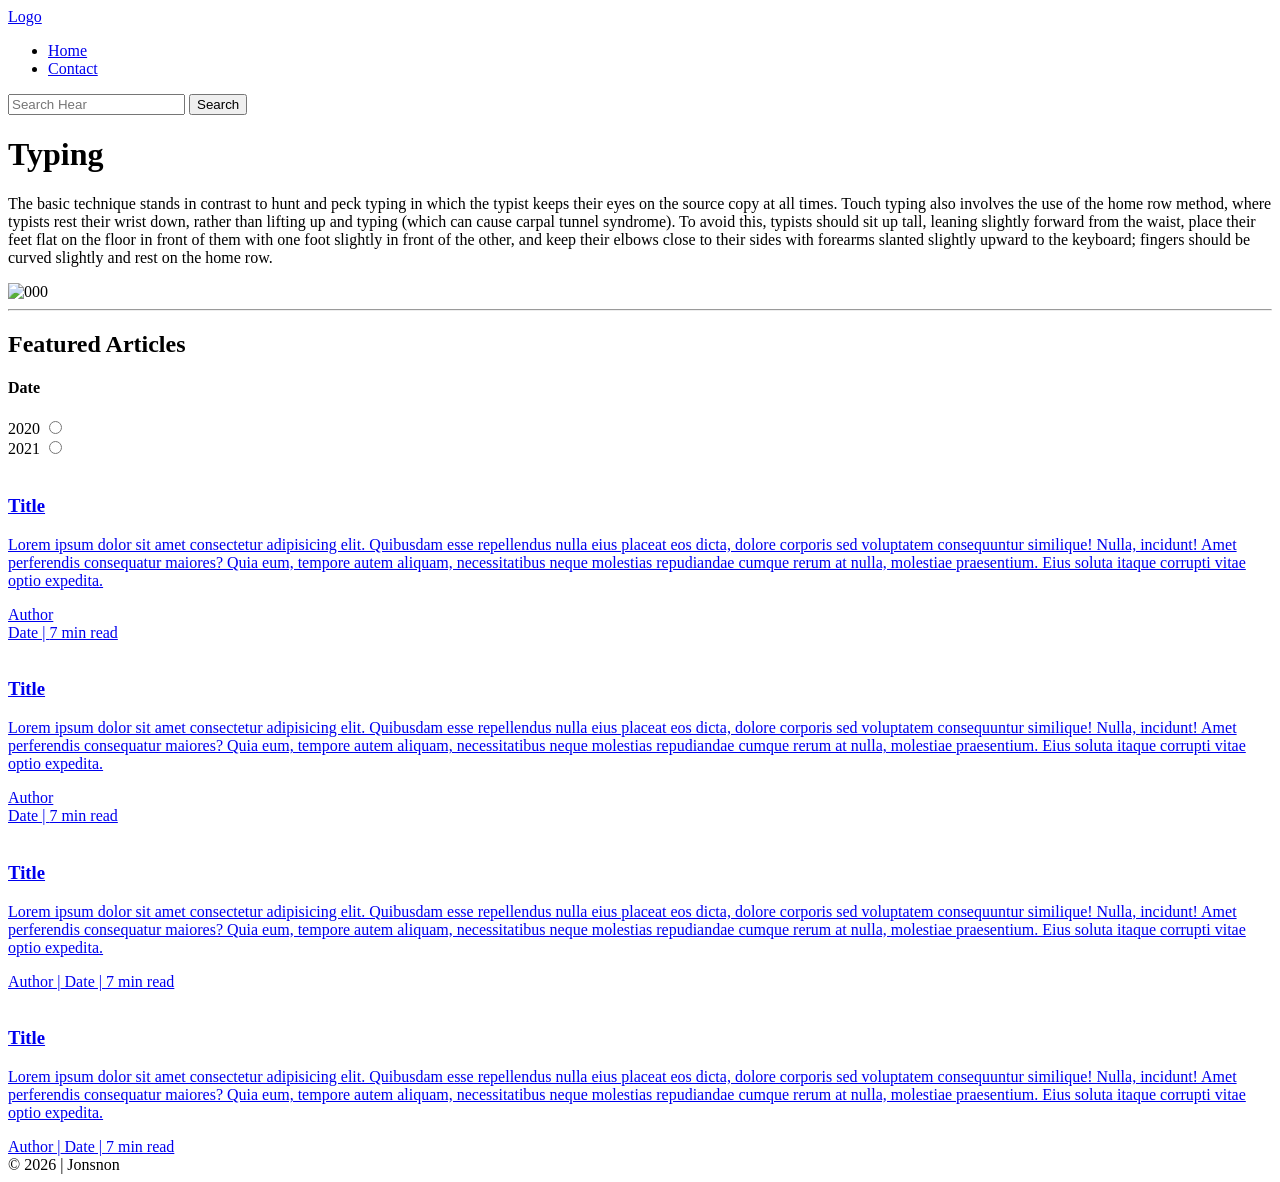
==== index.html @ d5a93700 "add "changes"" ====
<!DOCTYPE html>
<html lang="en">

<head>
    <meta charset="UTF-8">
    <meta http-equiv="X-UA-Compatible" content="IE=edge">
    <meta name="viewport" content="width=device-width, initial-scale=1.0">
    <title>Blog</title>
    <link rel="stylesheet" href="css/style.css">
    <link rel="stylesheet" href="css/utils.css">
    <link rel="stylesheet" href="css/search.css">
</head>

<body>
    <header class="m-1">
        <nav class="navigation max-width-1  margin-auto">
            <div class="navLeft">
                <a href="/blog-in-html-css/index.html">

                    Logo
                </a>
            </div>
            <div class="navCenter">
                <ul class="nav-items">
                    <li class="nav-item"><a href="/blog-in-html-css/index.html">Home</a></li>

                    <li class="nav-item"><a href="/blog-in-html-css/contact.html">Contact</a></li>
                </ul>
            </div>
            <form action="/blog-in-html-css/search.html">
                <div class="navRight">
                    <input type="search" name="query" class="form-input " placeholder="Search Hear">
                    <button class="btn btn-pink" type="submit">Search </button>
                </div>
            </form>
        </nav>
    </header>
    <main>
        <div class="content max-width-95 margin-auto">
            <div class="content-left">
                <h1 class="m-1">Typing</h1>
                <p>The basic technique stands in contrast to hunt and peck typing in which the typist keeps their eyes
                    on the source copy at all times. Touch typing also involves the use of the home row method, where
                    typists rest their wrist down, rather than lifting up and typing (which can cause carpal tunnel
                    syndrome). To avoid this, typists should sit up tall, leaning slightly forward from the waist, place
                    their feet flat on the floor in front of them with one foot slightly in front of the other, and keep
                    their elbows close to their sides with forearms slanted slightly upward to the keyboard; fingers
                    should be curved slightly and rest on the home row.</p>
            </div>
            <div class="content-right m-2">
                <img src="img/home.svg" alt="000">
            </div>
        </div>
        <div class="max-width-1 margin-auto ">
            <hr>
        </div>
        <div class="home-div-articles p-3">
            <div class="m-2">

                <h2>Featured Articles</h2>
                <div class="yearBox">
                    <div>
                        <h4>Date</h4>

                    </div>
                    <div>

                        <label for="2020">2020</label>
                        <input type="radio" name="Year" id="2020">
                    </div>
                    <div>
                        <label for="2021">2021</label>

                        <input type="radio" name="Year" id="2021">
                    </div>
                </div>
            </div>
            <div class="home-articles ">
    
                <div class="home-article center">
                    <a href="/blog-in-html-css/blogpost.html" class="text-center">

                        <img src="img/coffee.jpg " alt="">
                        <div class="home-article-bottom m-1">
                            <h3>Title</h3>
                            <p class="m-1">Lorem ipsum dolor sit amet consectetur adipisicing elit. Quibusdam esse
                                repellendus nulla
                                eius placeat eos dicta, dolore corporis sed voluptatem consequuntur similique! Nulla,
                                incidunt! Amet perferendis consequatur maiores? Quia eum, tempore autem aliquam,
                                necessitatibus neque molestias repudiandae cumque rerum at nulla, molestiae praesentium.
                                Eius soluta itaque corrupti vitae optio expedita.</p>
                            <div class="article-info-div text-muted">
                                <span class="m-1">Author </span><br><span> Date | </span><span> 7 min read</span>
                            </div>
                        </div>
                    </a>
                </div>
                <div class="home-article center">
                    <a href="/blog-in-html-css/blogpost.html" class="text-center">


                        <img src="img/coffee.jpg " alt="">
                        <div class="home-article-bottom m-1">
                            <h3>Title</h3>
                            <p class="m-1">Lorem ipsum dolor sit amet consectetur adipisicing elit. Quibusdam esse
                                repellendus nulla
                                eius placeat eos dicta, dolore corporis sed voluptatem consequuntur similique! Nulla,
                                incidunt! Amet perferendis consequatur maiores? Quia eum, tempore autem aliquam,
                                necessitatibus neque molestias repudiandae cumque rerum at nulla, molestiae praesentium.
                                Eius soluta itaque corrupti vitae optio expedita.</p>
                            <div class="article-info-div text-muted">
                                <span class="m-1">Author </span><br><span> Date | </span><span> 7 min read</span>
                            </div>
                        </div>
                    </a>
                </div>
                <div class="home-article center">
                    <a href="/blog-in-html-css/blogpost.html" class="text-center">


                        <img src="img/business.jpg " alt="">
                        <div class="home-article-bottom m-1">
                            <h3>Title</h3>
                            <p class="m-1">Lorem ipsum dolor sit amet consectetur adipisicing elit. Quibusdam esse
                                repellendus nulla
                                eius placeat eos dicta, dolore corporis sed voluptatem consequuntur similique! Nulla,
                                incidunt! Amet perferendis consequatur maiores? Quia eum, tempore autem aliquam,
                                necessitatibus neque molestias repudiandae cumque rerum at nulla, molestiae praesentium.
                                Eius soluta itaque corrupti vitae optio expedita.</p>
                            <div class="article-info-div text-muted">
                                <span>Author |</span><span> Date | </span><span> 7 min read</span>
                            </div>
                        </div>
                    </a>
                </div>
                <div class="home-article center">
                    <a href="/blog-in-html-css/blogpost.html" class="text-center">


                        <img src="img/business.jpg " alt="">
                        <div class="home-article-bottom m-1">
                            <h3>Title</h3>
                            <p class="m-1">Lorem ipsum dolor sit amet consectetur adipisicing elit. Quibusdam esse
                                repellendus nulla
                                eius placeat eos dicta, dolore corporis sed voluptatem consequuntur similique! Nulla,
                                incidunt! Amet perferendis consequatur maiores? Quia eum, tempore autem aliquam,
                                necessitatibus neque molestias repudiandae cumque rerum at nulla, molestiae praesentium.
                                Eius soluta itaque corrupti vitae optio expedita.</p>
                            <div class="article-info-div text-muted">
                                <span>Author |</span><span> Date | </span><span> 7 min read</span>
                            </div>
                        </div>
                    </a>
                </div>

            </div>
        </div>
    </main>
    <footer class="center">
        &copy;  2026 | Jonsnon

    </footer>
</body>

</html>
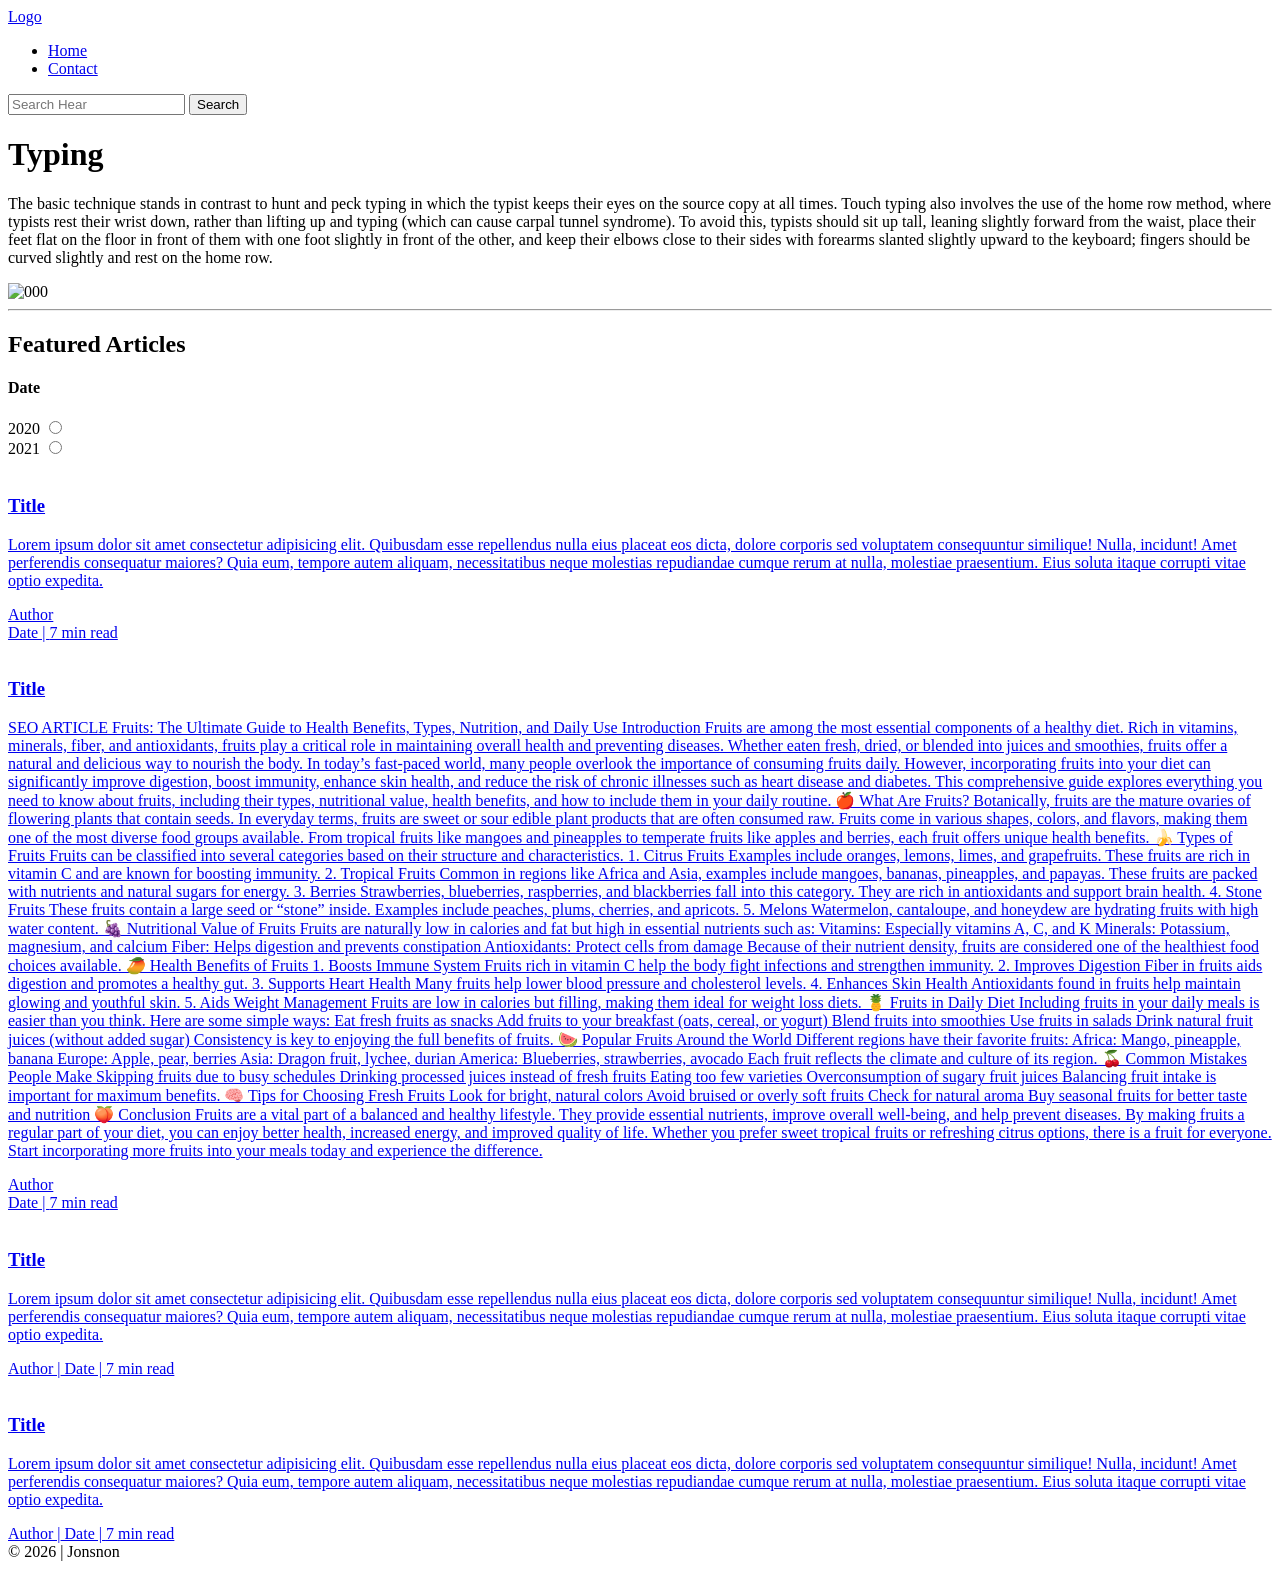
==== commit 9ec8c767: "add "changes"" ====
--- a/index.html
+++ b/index.html
@@ -102,6 +102,132 @@
                         <img src="img/coffee.jpg " alt="">
                         <div class="home-article-bottom m-1">
                             <h3>Title</h3>
+                            <p class="m-1">SEO ARTICLE
+Fruits: The Ultimate Guide to Health Benefits, Types, Nutrition, and Daily Use
+Introduction
+
+Fruits are among the most essential components of a healthy diet. Rich in vitamins, minerals, fiber, and antioxidants, fruits play a critical role in maintaining overall health and preventing diseases. Whether eaten fresh, dried, or blended into juices and smoothies, fruits offer a natural and delicious way to nourish the body.
+
+In today’s fast-paced world, many people overlook the importance of consuming fruits daily. However, incorporating fruits into your diet can significantly improve digestion, boost immunity, enhance skin health, and reduce the risk of chronic illnesses such as heart disease and diabetes.
+
+This comprehensive guide explores everything you need to know about fruits, including their types, nutritional value, health benefits, and how to include them in your daily routine.
+
+🍎 What Are Fruits?
+
+Botanically, fruits are the mature ovaries of flowering plants that contain seeds. In everyday terms, fruits are sweet or sour edible plant products that are often consumed raw.
+
+Fruits come in various shapes, colors, and flavors, making them one of the most diverse food groups available. From tropical fruits like mangoes and pineapples to temperate fruits like apples and berries, each fruit offers unique health benefits.
+
+🍌 Types of Fruits
+
+Fruits can be classified into several categories based on their structure and characteristics.
+
+1. Citrus Fruits
+
+Examples include oranges, lemons, limes, and grapefruits. These fruits are rich in vitamin C and are known for boosting immunity.
+
+2. Tropical Fruits
+
+Common in regions like Africa and Asia, examples include mangoes, bananas, pineapples, and papayas. These fruits are packed with nutrients and natural sugars for energy.
+
+3. Berries
+
+Strawberries, blueberries, raspberries, and blackberries fall into this category. They are rich in antioxidants and support brain health.
+
+4. Stone Fruits
+
+These fruits contain a large seed or “stone” inside. Examples include peaches, plums, cherries, and apricots.
+
+5. Melons
+
+Watermelon, cantaloupe, and honeydew are hydrating fruits with high water content.
+
+🍇 Nutritional Value of Fruits
+
+Fruits are naturally low in calories and fat but high in essential nutrients such as:
+
+Vitamins: Especially vitamins A, C, and K
+Minerals: Potassium, magnesium, and calcium
+Fiber: Helps digestion and prevents constipation
+Antioxidants: Protect cells from damage
+
+Because of their nutrient density, fruits are considered one of the healthiest food choices available.
+
+🥭 Health Benefits of Fruits
+1. Boosts Immune System
+
+Fruits rich in vitamin C help the body fight infections and strengthen immunity.
+
+2. Improves Digestion
+
+Fiber in fruits aids digestion and promotes a healthy gut.
+
+3. Supports Heart Health
+
+Many fruits help lower blood pressure and cholesterol levels.
+
+4. Enhances Skin Health
+
+Antioxidants found in fruits help maintain glowing and youthful skin.
+
+5. Aids Weight Management
+
+Fruits are low in calories but filling, making them ideal for weight loss diets.
+
+🍍 Fruits in Daily Diet
+
+Including fruits in your daily meals is easier than you think. Here are some simple ways:
+
+Eat fresh fruits as snacks
+Add fruits to your breakfast (oats, cereal, or yogurt)
+Blend fruits into smoothies
+Use fruits in salads
+Drink natural fruit juices (without added sugar)
+
+Consistency is key to enjoying the full benefits of fruits.
+
+🍉 Popular Fruits Around the World
+
+Different regions have their favorite fruits:
+
+Africa: Mango, pineapple, banana
+Europe: Apple, pear, berries
+Asia: Dragon fruit, lychee, durian
+America: Blueberries, strawberries, avocado
+
+Each fruit reflects the climate and culture of its region.
+
+🍒 Common Mistakes People Make
+Skipping fruits due to busy schedules
+Drinking processed juices instead of fresh fruits
+Eating too few varieties
+Overconsumption of sugary fruit juices
+
+Balancing fruit intake is important for maximum benefits.
+
+🧠 Tips for Choosing Fresh Fruits
+Look for bright, natural colors
+Avoid bruised or overly soft fruits
+Check for natural aroma
+Buy seasonal fruits for better taste and nutrition
+🍑 Conclusion
+
+Fruits are a vital part of a balanced and healthy lifestyle. They provide essential nutrients, improve overall well-being, and help prevent diseases. By making fruits a regular part of your diet, you can enjoy better health, increased energy, and improved quality of life.
+
+Whether you prefer sweet tropical fruits or refreshing citrus options, there is a fruit for everyone. Start incorporating more fruits into your meals today and experience the difference.</p>
+                            <div class="article-info-div text-muted">
+                                <span class="m-1">Author </span><br><span> Date | </span><span> 7 min read</span>
+                            </div>
+                        </div>
+                    </a>
+                </div>
+                <div class="home-article center">
+                    <a href="/blog-in-html-css/blogpost.html" class="text-center">
+
+
+                        <img src="img/business.jpg " alt="">
+                        <div class="home-article-bottom m-1">
+                            <h3>Title</h3>
                             <p class="m-1">Lorem ipsum dolor sit amet consectetur adipisicing elit. Quibusdam esse
                                 repellendus nulla
                                 eius placeat eos dicta, dolore corporis sed voluptatem consequuntur similique! Nulla,
@@ -109,7 +235,7 @@
                                 necessitatibus neque molestias repudiandae cumque rerum at nulla, molestiae praesentium.
                                 Eius soluta itaque corrupti vitae optio expedita.</p>
                             <div class="article-info-div text-muted">
-                                <span class="m-1">Author </span><br><span> Date | </span><span> 7 min read</span>
+                                <span>Author |</span><span> Date | </span><span> 7 min read</span>
                             </div>
                         </div>
                     </a>
@@ -133,25 +259,6 @@
                         </div>
                     </a>
                 </div>
-                <div class="home-article center">
-                    <a href="/blog-in-html-css/blogpost.html" class="text-center">
-
-
-                        <img src="img/business.jpg " alt="">
-                        <div class="home-article-bottom m-1">
-                            <h3>Title</h3>
-                            <p class="m-1">Lorem ipsum dolor sit amet consectetur adipisicing elit. Quibusdam esse
-                                repellendus nulla
-                                eius placeat eos dicta, dolore corporis sed voluptatem consequuntur similique! Nulla,
-                                incidunt! Amet perferendis consequatur maiores? Quia eum, tempore autem aliquam,
-                                necessitatibus neque molestias repudiandae cumque rerum at nulla, molestiae praesentium.
-                                Eius soluta itaque corrupti vitae optio expedita.</p>
-                            <div class="article-info-div text-muted">
-                                <span>Author |</span><span> Date | </span><span> 7 min read</span>
-                            </div>
-                        </div>
-                    </a>
-                </div>
 
             </div>
         </div>
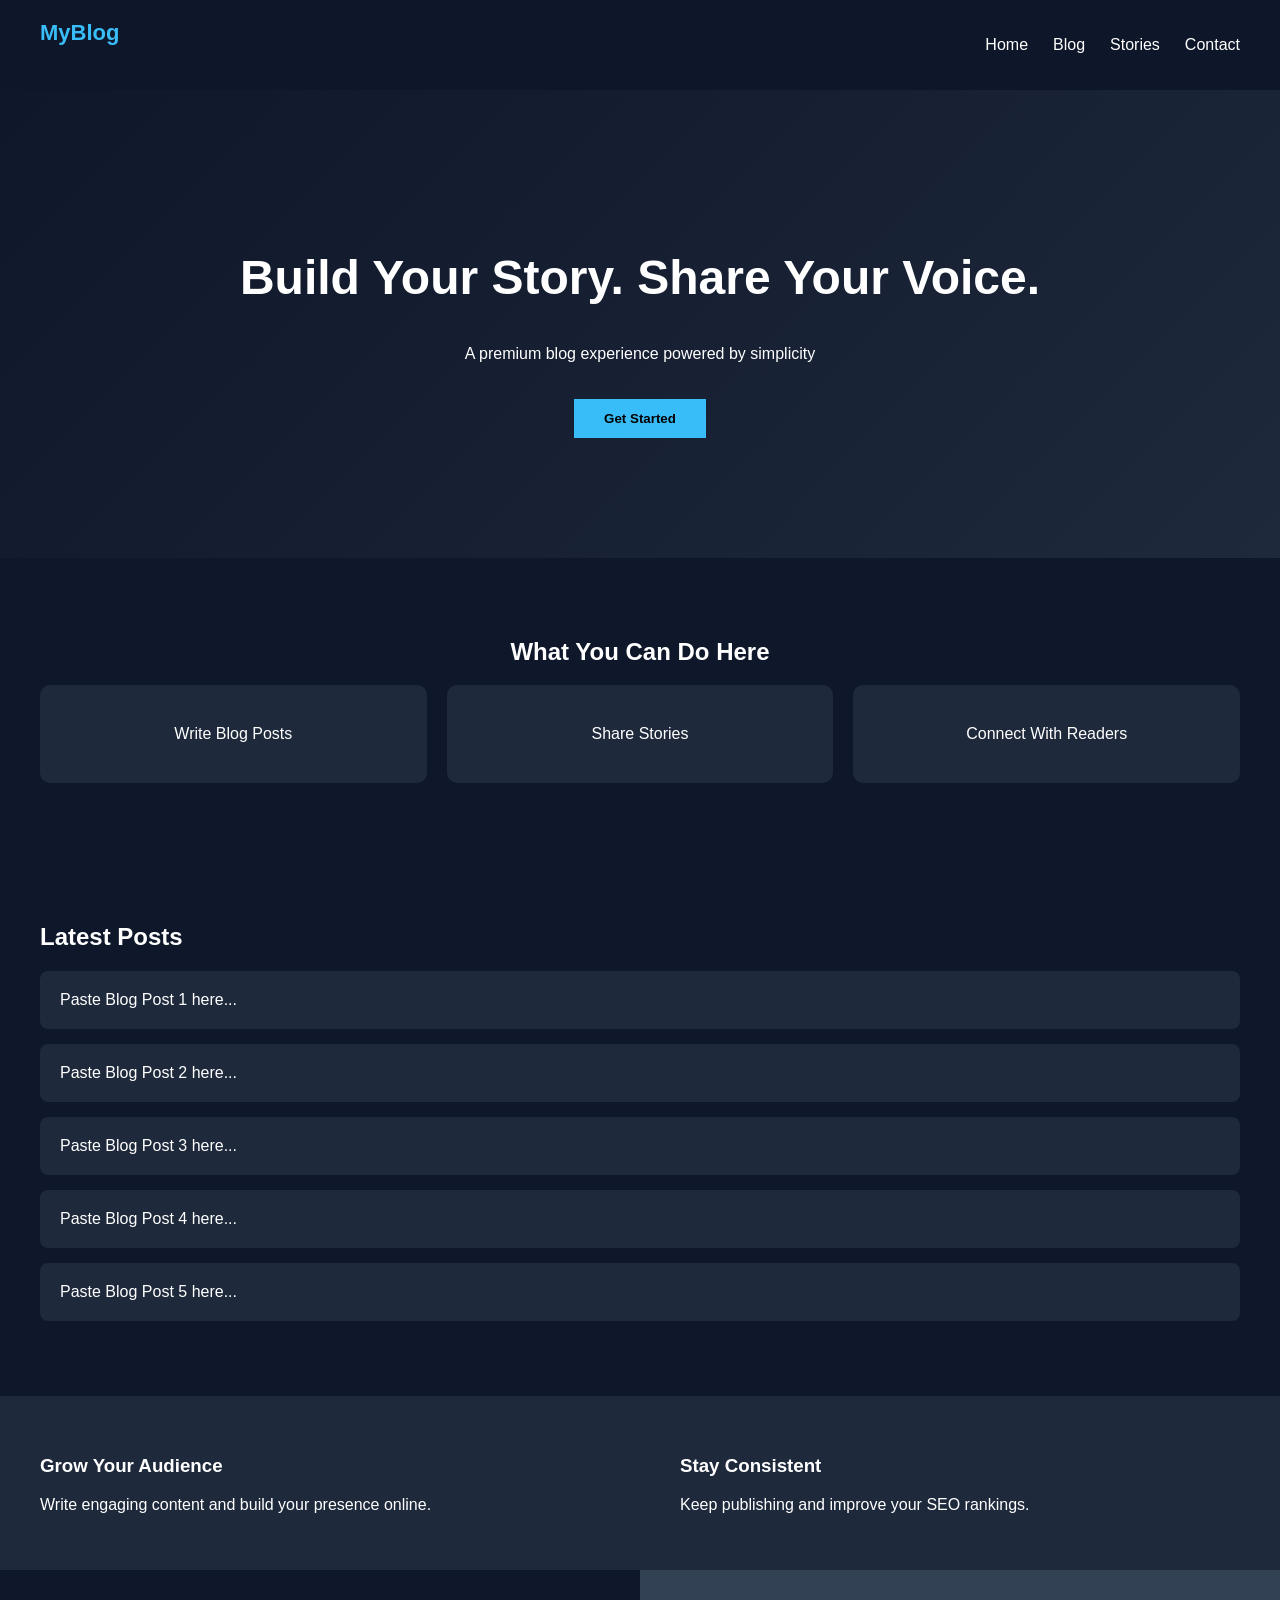
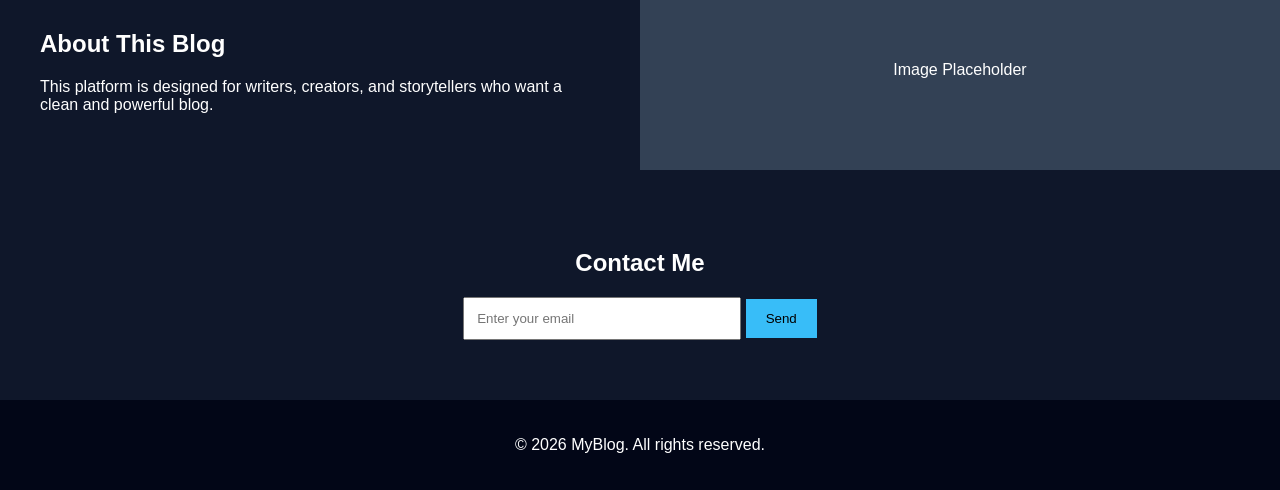
==== commit 9c1b311a: "add "changes"" ====
--- a/index.html
+++ b/index.html
@@ -1,272 +1,89 @@
+<!-- ===================== index.html ===================== -->
 <!DOCTYPE html>
 <html lang="en">
+<head>
+<meta charset="UTF-8">
+<meta name="viewport" content="width=device-width, initial-scale=1.0">
+<title>Premium Blog Home</title>
+<link rel="stylesheet" href="css/index.css">
+</head>
+<body>
 
-<head>
-    <meta charset="UTF-8">
-    <meta http-equiv="X-UA-Compatible" content="IE=edge">
-    <meta name="viewport" content="width=device-width, initial-scale=1.0">
-    <title>Blog</title>
-    <link rel="stylesheet" href="css/style.css">
-    <link rel="stylesheet" href="css/utils.css">
-    <link rel="stylesheet" href="css/search.css">
-</head>
+<!-- HEADER -->
+<header>
+  <nav>
+    <div class="logo">MyBlog</div>
+    <ul>
+      <li><a href="index.html">Home</a></li>
+      <li><a href="info.html">Blog</a></li>
+      <li><a href="stories.html">Stories</a></li>
+      <li><a href="contact.html">Contact</a></li>
+    </ul>
+  </nav>
+</header>
 
-<body>
-    <header class="m-1">
-        <nav class="navigation max-width-1  margin-auto">
-            <div class="navLeft">
-                <a href="/blog-in-html-css/index.html">
+<!-- HERO -->
+<section class="hero">
+  <h1>Build Your Story. Share Your Voice.</h1>
+  <p>A premium blog experience powered by simplicity</p>
+  <button>Get Started</button>
+</section>
 
-                    Logo
-                </a>
-            </div>
-            <div class="navCenter">
-                <ul class="nav-items">
-                    <li class="nav-item"><a href="/blog-in-html-css/index.html">Home</a></li>
+<!-- SERVICES -->
+<section class="services">
+  <h2>What You Can Do Here</h2>
+  <div class="service-grid">
+    <div class="service-box">Write Blog Posts</div>
+    <div class="service-box">Share Stories</div>
+    <div class="service-box">Connect With Readers</div>
+  </div>
+</section>
 
-                    <li class="nav-item"><a href="/blog-in-html-css/contact.html">Contact</a></li>
-                </ul>
-            </div>
-            <form action="/blog-in-html-css/search.html">
-                <div class="navRight">
-                    <input type="search" name="query" class="form-input " placeholder="Search Hear">
-                    <button class="btn btn-pink" type="submit">Search </button>
-                </div>
-            </form>
-        </nav>
-    </header>
-    <main>
-        <div class="content max-width-95 margin-auto">
-            <div class="content-left">
-                <h1 class="m-1">Typing</h1>
-                <p>The basic technique stands in contrast to hunt and peck typing in which the typist keeps their eyes
-                    on the source copy at all times. Touch typing also involves the use of the home row method, where
-                    typists rest their wrist down, rather than lifting up and typing (which can cause carpal tunnel
-                    syndrome). To avoid this, typists should sit up tall, leaning slightly forward from the waist, place
-                    their feet flat on the floor in front of them with one foot slightly in front of the other, and keep
-                    their elbows close to their sides with forearms slanted slightly upward to the keyboard; fingers
-                    should be curved slightly and rest on the home row.</p>
-            </div>
-            <div class="content-right m-2">
-                <img src="img/home.svg" alt="000">
-            </div>
-        </div>
-        <div class="max-width-1 margin-auto ">
-            <hr>
-        </div>
-        <div class="home-div-articles p-3">
-            <div class="m-2">
+<!-- BLOG PREVIEW (5 POSTS SPACE) -->
+<section class="blog-preview">
+  <h2>Latest Posts</h2>
 
-                <h2>Featured Articles</h2>
-                <div class="yearBox">
-                    <div>
-                        <h4>Date</h4>
+  <div class="post">Paste Blog Post 1 here...</div>
+  <div class="post">Paste Blog Post 2 here...</div>
+  <div class="post">Paste Blog Post 3 here...</div>
+  <div class="post">Paste Blog Post 4 here...</div>
+  <div class="post">Paste Blog Post 5 here...</div>
 
-                    </div>
-                    <div>
+</section>
 
-                        <label for="2020">2020</label>
-                        <input type="radio" name="Year" id="2020">
-                    </div>
-                    <div>
-                        <label for="2021">2021</label>
+<!-- SPLIT SECTION -->
+<section class="split">
+  <div class="split-box">
+    <h3>Grow Your Audience</h3>
+    <p>Write engaging content and build your presence online.</p>
+  </div>
+  <div class="split-box">
+    <h3>Stay Consistent</h3>
+    <p>Keep publishing and improve your SEO rankings.</p>
+  </div>
+</section>
 
-                        <input type="radio" name="Year" id="2021">
-                    </div>
-                </div>
-            </div>
-            <div class="home-articles ">
-    
-                <div class="home-article center">
-                    <a href="/blog-in-html-css/blogpost.html" class="text-center">
+<!-- ABOUT -->
+<section class="about">
+  <div>
+    <h2>About This Blog</h2>
+    <p>This platform is designed for writers, creators, and storytellers who want a clean and powerful blog.</p>
+  </div>
+  <div class="about-img">Image Placeholder</div>
+</section>
 
-                        <img src="img/coffee.jpg " alt="">
-                        <div class="home-article-bottom m-1">
-                            <h3>Title</h3>
-                            <p class="m-1">Lorem ipsum dolor sit amet consectetur adipisicing elit. Quibusdam esse
-                                repellendus nulla
-                                eius placeat eos dicta, dolore corporis sed voluptatem consequuntur similique! Nulla,
-                                incidunt! Amet perferendis consequatur maiores? Quia eum, tempore autem aliquam,
-                                necessitatibus neque molestias repudiandae cumque rerum at nulla, molestiae praesentium.
-                                Eius soluta itaque corrupti vitae optio expedita.</p>
-                            <div class="article-info-div text-muted">
-                                <span class="m-1">Author </span><br><span> Date | </span><span> 7 min read</span>
-                            </div>
-                        </div>
-                    </a>
-                </div>
-                <div class="home-article center">
-                    <a href="/blog-in-html-css/blogpost.html" class="text-center">
+<!-- CONTACT -->
+<section class="contact">
+  <h2>Contact Me</h2>
+  <input type="text" placeholder="Enter your email">
+  <button>Send</button>
+</section>
+  
+<!-- FOOTER -->
+<footer>
+  <p>© 2026 MyBlog. All rights reserved.</p>
+</footer>
 
+</body>
+</html>
 
-                        <img src="img/coffee.jpg " alt="">
-                        <div class="home-article-bottom m-1">
-                            <h3>Title</h3>
-                            <p class="m-1">SEO ARTICLE
-Fruits: The Ultimate Guide to Health Benefits, Types, Nutrition, and Daily Use
-Introduction
-
-Fruits are among the most essential components of a healthy diet. Rich in vitamins, minerals, fiber, and antioxidants, fruits play a critical role in maintaining overall health and preventing diseases. Whether eaten fresh, dried, or blended into juices and smoothies, fruits offer a natural and delicious way to nourish the body.
-
-In today’s fast-paced world, many people overlook the importance of consuming fruits daily. However, incorporating fruits into your diet can significantly improve digestion, boost immunity, enhance skin health, and reduce the risk of chronic illnesses such as heart disease and diabetes.
-
-This comprehensive guide explores everything you need to know about fruits, including their types, nutritional value, health benefits, and how to include them in your daily routine.
-
-🍎 What Are Fruits?
-
-Botanically, fruits are the mature ovaries of flowering plants that contain seeds. In everyday terms, fruits are sweet or sour edible plant products that are often consumed raw.
-
-Fruits come in various shapes, colors, and flavors, making them one of the most diverse food groups available. From tropical fruits like mangoes and pineapples to temperate fruits like apples and berries, each fruit offers unique health benefits.
-
-🍌 Types of Fruits
-
-Fruits can be classified into several categories based on their structure and characteristics.
-
-1. Citrus Fruits
-
-Examples include oranges, lemons, limes, and grapefruits. These fruits are rich in vitamin C and are known for boosting immunity.
-
-2. Tropical Fruits
-
-Common in regions like Africa and Asia, examples include mangoes, bananas, pineapples, and papayas. These fruits are packed with nutrients and natural sugars for energy.
-
-3. Berries
-
-Strawberries, blueberries, raspberries, and blackberries fall into this category. They are rich in antioxidants and support brain health.
-
-4. Stone Fruits
-
-These fruits contain a large seed or “stone” inside. Examples include peaches, plums, cherries, and apricots.
-
-5. Melons
-
-Watermelon, cantaloupe, and honeydew are hydrating fruits with high water content.
-
-🍇 Nutritional Value of Fruits
-
-Fruits are naturally low in calories and fat but high in essential nutrients such as:
-
-Vitamins: Especially vitamins A, C, and K
-Minerals: Potassium, magnesium, and calcium
-Fiber: Helps digestion and prevents constipation
-Antioxidants: Protect cells from damage
-
-Because of their nutrient density, fruits are considered one of the healthiest food choices available.
-
-🥭 Health Benefits of Fruits
-1. Boosts Immune System
-
-Fruits rich in vitamin C help the body fight infections and strengthen immunity.
-
-2. Improves Digestion
-
-Fiber in fruits aids digestion and promotes a healthy gut.
-
-3. Supports Heart Health
-
-Many fruits help lower blood pressure and cholesterol levels.
-
-4. Enhances Skin Health
-
-Antioxidants found in fruits help maintain glowing and youthful skin.
-
-5. Aids Weight Management
-
-Fruits are low in calories but filling, making them ideal for weight loss diets.
-
-🍍 Fruits in Daily Diet
-
-Including fruits in your daily meals is easier than you think. Here are some simple ways:
-
-Eat fresh fruits as snacks
-Add fruits to your breakfast (oats, cereal, or yogurt)
-Blend fruits into smoothies
-Use fruits in salads
-Drink natural fruit juices (without added sugar)
-
-Consistency is key to enjoying the full benefits of fruits.
-
-🍉 Popular Fruits Around the World
-
-Different regions have their favorite fruits:
-
-Africa: Mango, pineapple, banana
-Europe: Apple, pear, berries
-Asia: Dragon fruit, lychee, durian
-America: Blueberries, strawberries, avocado
-
-Each fruit reflects the climate and culture of its region.
-
-🍒 Common Mistakes People Make
-Skipping fruits due to busy schedules
-Drinking processed juices instead of fresh fruits
-Eating too few varieties
-Overconsumption of sugary fruit juices
-
-Balancing fruit intake is important for maximum benefits.
-
-🧠 Tips for Choosing Fresh Fruits
-Look for bright, natural colors
-Avoid bruised or overly soft fruits
-Check for natural aroma
-Buy seasonal fruits for better taste and nutrition
-🍑 Conclusion
-
-Fruits are a vital part of a balanced and healthy lifestyle. They provide essential nutrients, improve overall well-being, and help prevent diseases. By making fruits a regular part of your diet, you can enjoy better health, increased energy, and improved quality of life.
-
-Whether you prefer sweet tropical fruits or refreshing citrus options, there is a fruit for everyone. Start incorporating more fruits into your meals today and experience the difference.</p>
-                            <div class="article-info-div text-muted">
-                                <span class="m-1">Author </span><br><span> Date | </span><span> 7 min read</span>
-                            </div>
-                        </div>
-                    </a>
-                </div>
-                <div class="home-article center">
-                    <a href="/blog-in-html-css/blogpost.html" class="text-center">
-
-
-                        <img src="img/business.jpg " alt="">
-                        <div class="home-article-bottom m-1">
-                            <h3>Title</h3>
-                            <p class="m-1">Lorem ipsum dolor sit amet consectetur adipisicing elit. Quibusdam esse
-                                repellendus nulla
-                                eius placeat eos dicta, dolore corporis sed voluptatem consequuntur similique! Nulla,
-                                incidunt! Amet perferendis consequatur maiores? Quia eum, tempore autem aliquam,
-                                necessitatibus neque molestias repudiandae cumque rerum at nulla, molestiae praesentium.
-                                Eius soluta itaque corrupti vitae optio expedita.</p>
-                            <div class="article-info-div text-muted">
-                                <span>Author |</span><span> Date | </span><span> 7 min read</span>
-                            </div>
-                        </div>
-                    </a>
-                </div>
-                <div class="home-article center">
-                    <a href="/blog-in-html-css/blogpost.html" class="text-center">
-
-
-                        <img src="img/business.jpg " alt="">
-                        <div class="home-article-bottom m-1">
-                            <h3>Title</h3>
-                            <p class="m-1">Lorem ipsum dolor sit amet consectetur adipisicing elit. Quibusdam esse
-                                repellendus nulla
-                                eius placeat eos dicta, dolore corporis sed voluptatem consequuntur similique! Nulla,
-                                incidunt! Amet perferendis consequatur maiores? Quia eum, tempore autem aliquam,
-                                necessitatibus neque molestias repudiandae cumque rerum at nulla, molestiae praesentium.
-                                Eius soluta itaque corrupti vitae optio expedita.</p>
-                            <div class="article-info-div text-muted">
-                                <span>Author |</span><span> Date | </span><span> 7 min read</span>
-                            </div>
-                        </div>
-                    </a>
-                </div>
-
-            </div>
-        </div>
-    </main>
-    <footer class="center">
-        &copy;  2026 | Jonsnon
-
-    </footer>
-</body>
-
-</html>
--- a/css/index.css
+++ b/css/index.css
@@ -0,0 +1,147 @@
+
+/* ===================== style.css ===================== */
+
+body {
+  margin: 0;
+  font-family: 'Segoe UI', sans-serif;
+  background: #0f172a;
+  color: #fff;
+}
+
+header {
+  background: rgba(15,23,42,0.9);
+  position: sticky;
+  top: 0;
+}
+
+nav {
+  display: flex;
+  justify-content: space-between;
+  padding: 20px 40px;
+}
+
+.logo {
+  font-weight: bold;
+  font-size: 22px;
+  color: #38bdf8;
+}
+
+nav ul {
+  display: flex;
+  gap: 25px;
+  list-style: none;
+}
+
+nav a {
+  color: #fff;
+  text-decoration: none;
+}
+
+nav a:hover {
+  color: #38bdf8;
+}
+
+.hero {
+  text-align: center;
+  padding: 120px 20px;
+  background: linear-gradient(135deg, #0f172a, #1e293b);
+}
+
+.hero h1 {
+  font-size: 48px;
+}
+
+.hero button {
+  padding: 12px 30px;
+  background: #38bdf8;
+  border: none;
+  color: #000;
+  font-weight: bold;
+  cursor: pointer;
+  margin-top: 20px;
+}
+
+.services {
+  padding: 60px 40px;
+  text-align: center;
+}
+
+.service-grid {
+  display: grid;
+  grid-template-columns: repeat(3, 1fr);
+  gap: 20px;
+}
+
+.service-box {
+  background: #1e293b;
+  padding: 40px;
+  border-radius: 10px;
+}
+
+.blog-preview {
+  padding: 60px 40px;
+}
+
+.post {
+  background: #1e293b;
+  padding: 20px;
+  margin: 15px 0;
+  border-radius: 8px;
+}
+
+.split {
+  display: grid;
+  grid-template-columns: 1fr 1fr;
+}
+
+.split-box {
+  padding: 40px;
+  background: #1e293b;
+}
+
+.about {
+  display: grid;
+  grid-template-columns: 1fr 1fr;
+}
+
+.about div {
+  padding: 40px;
+}
+
+.about-img {
+  background: #334155;
+  display: flex;
+  align-items: center;
+  justify-content: center;
+}
+
+.contact {
+  text-align: center;
+  padding: 60px;
+}
+
+.contact input {
+  padding: 12px;
+  width: 250px;
+}
+
+.contact button {
+  padding: 12px 20px;
+  background: #38bdf8;
+  border: none;
+  cursor: pointer;
+}
+
+footer {
+  text-align: center;
+  padding: 20px;
+  background: #020617;
+}
+
+@media (max-width: 768px) {
+  .service-grid,
+  .split,
+  .about {
+    grid-template-columns: 1fr;
+  }
+}
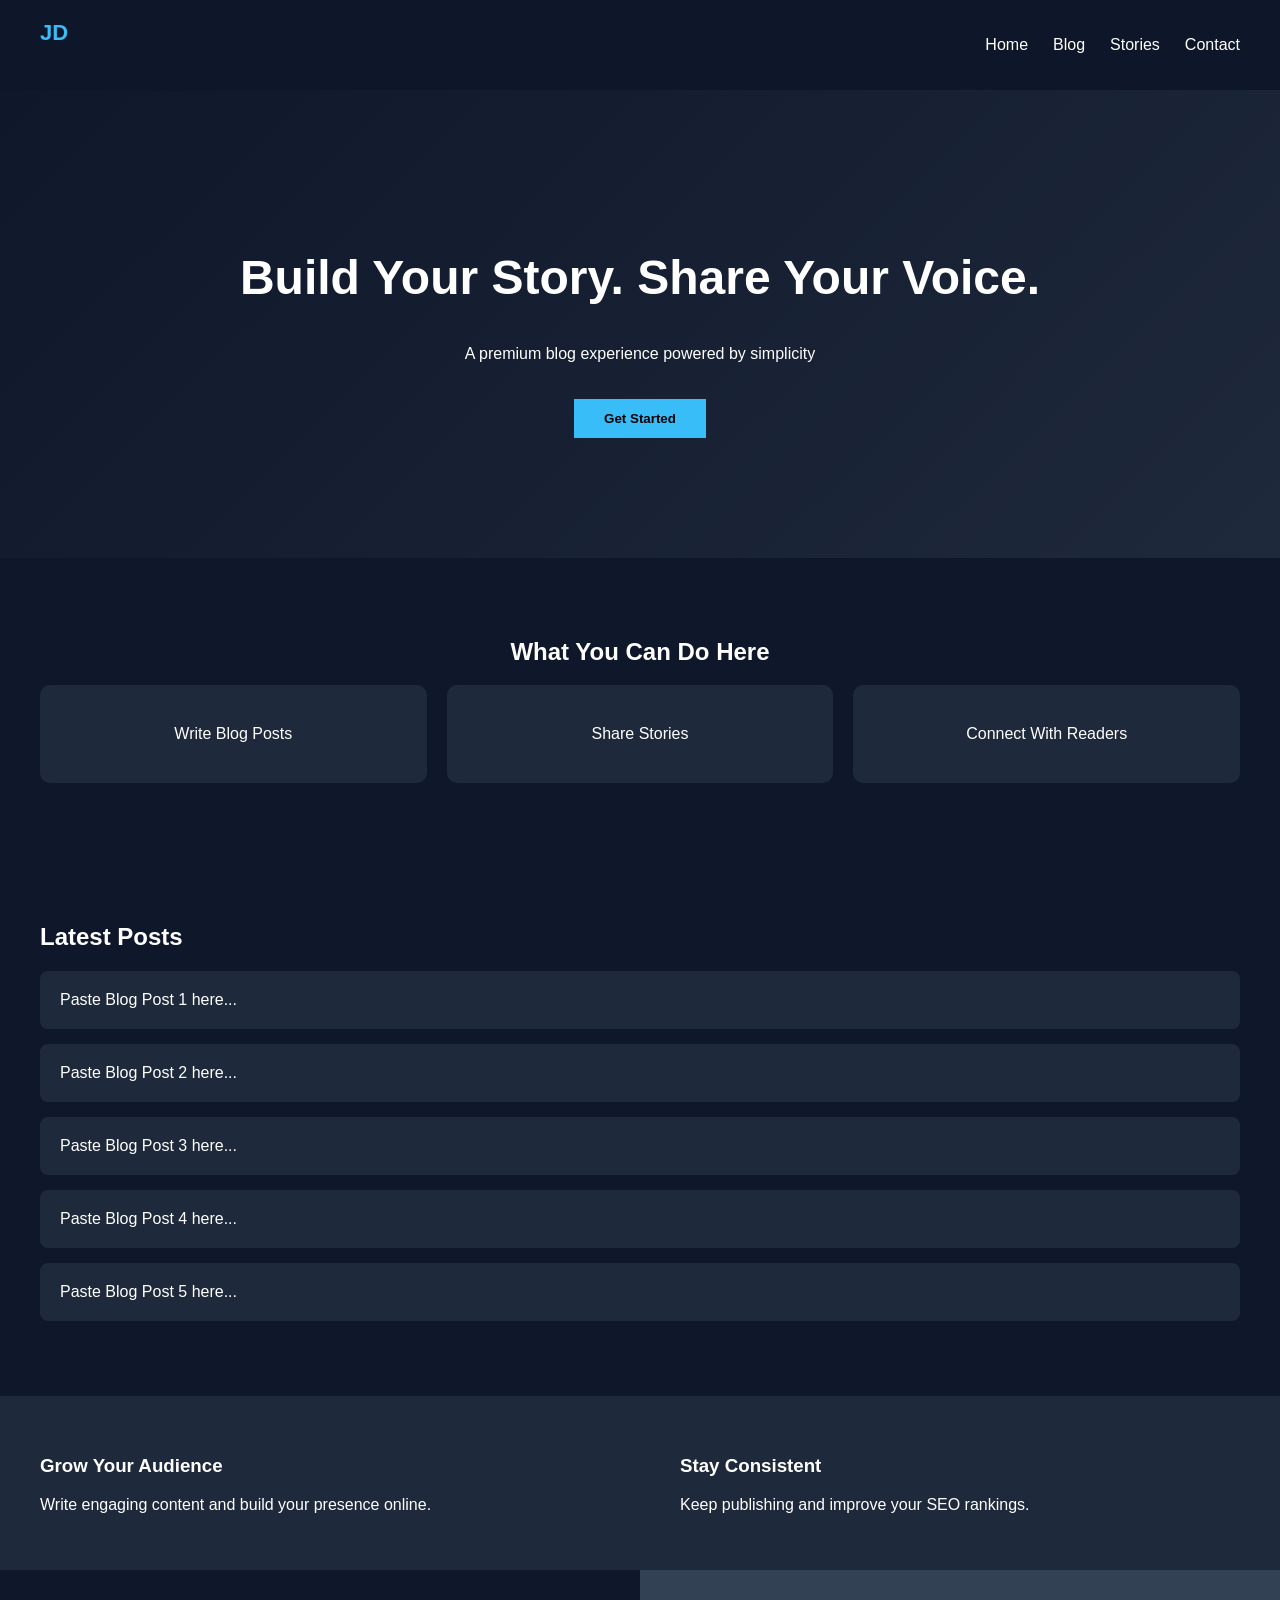
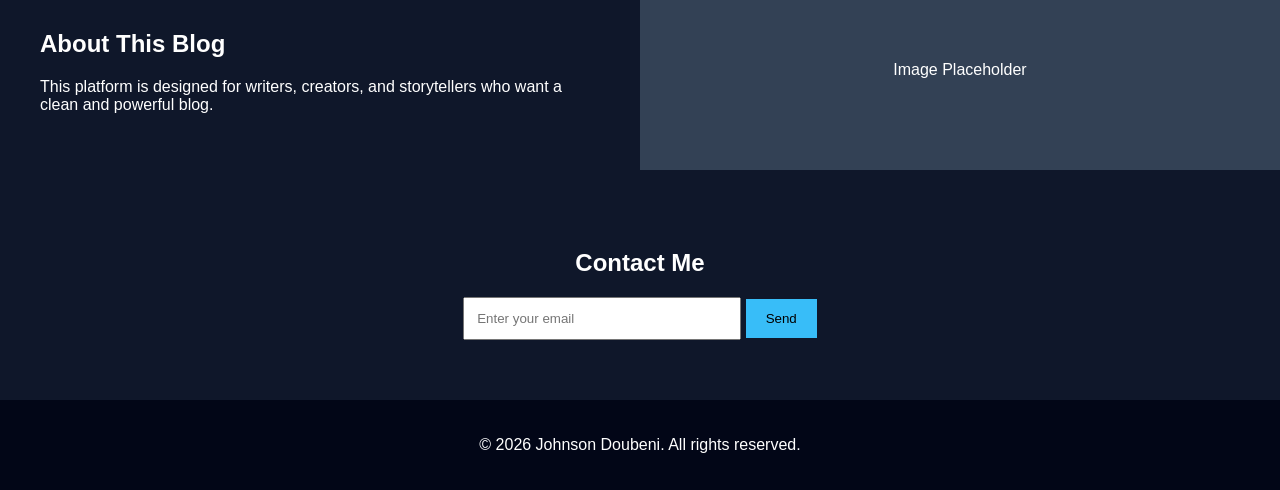
==== commit 81f21897: "add "changes"" ====
--- a/index.html
+++ b/index.html
@@ -12,7 +12,7 @@
 <!-- HEADER -->
 <header>
   <nav>
-    <div class="logo">MyBlog</div>
+    <div class="logo">JD</div>
     <ul>
       <li><a href="index.html">Home</a></li>
       <li><a href="info.html">Blog</a></li>
@@ -81,7 +81,7 @@
   
 <!-- FOOTER -->
 <footer>
-  <p>© 2026 MyBlog. All rights reserved.</p>
+  <p>© 2026 Johnson Doubeni. All rights reserved.</p>
 </footer>
 
 </body>
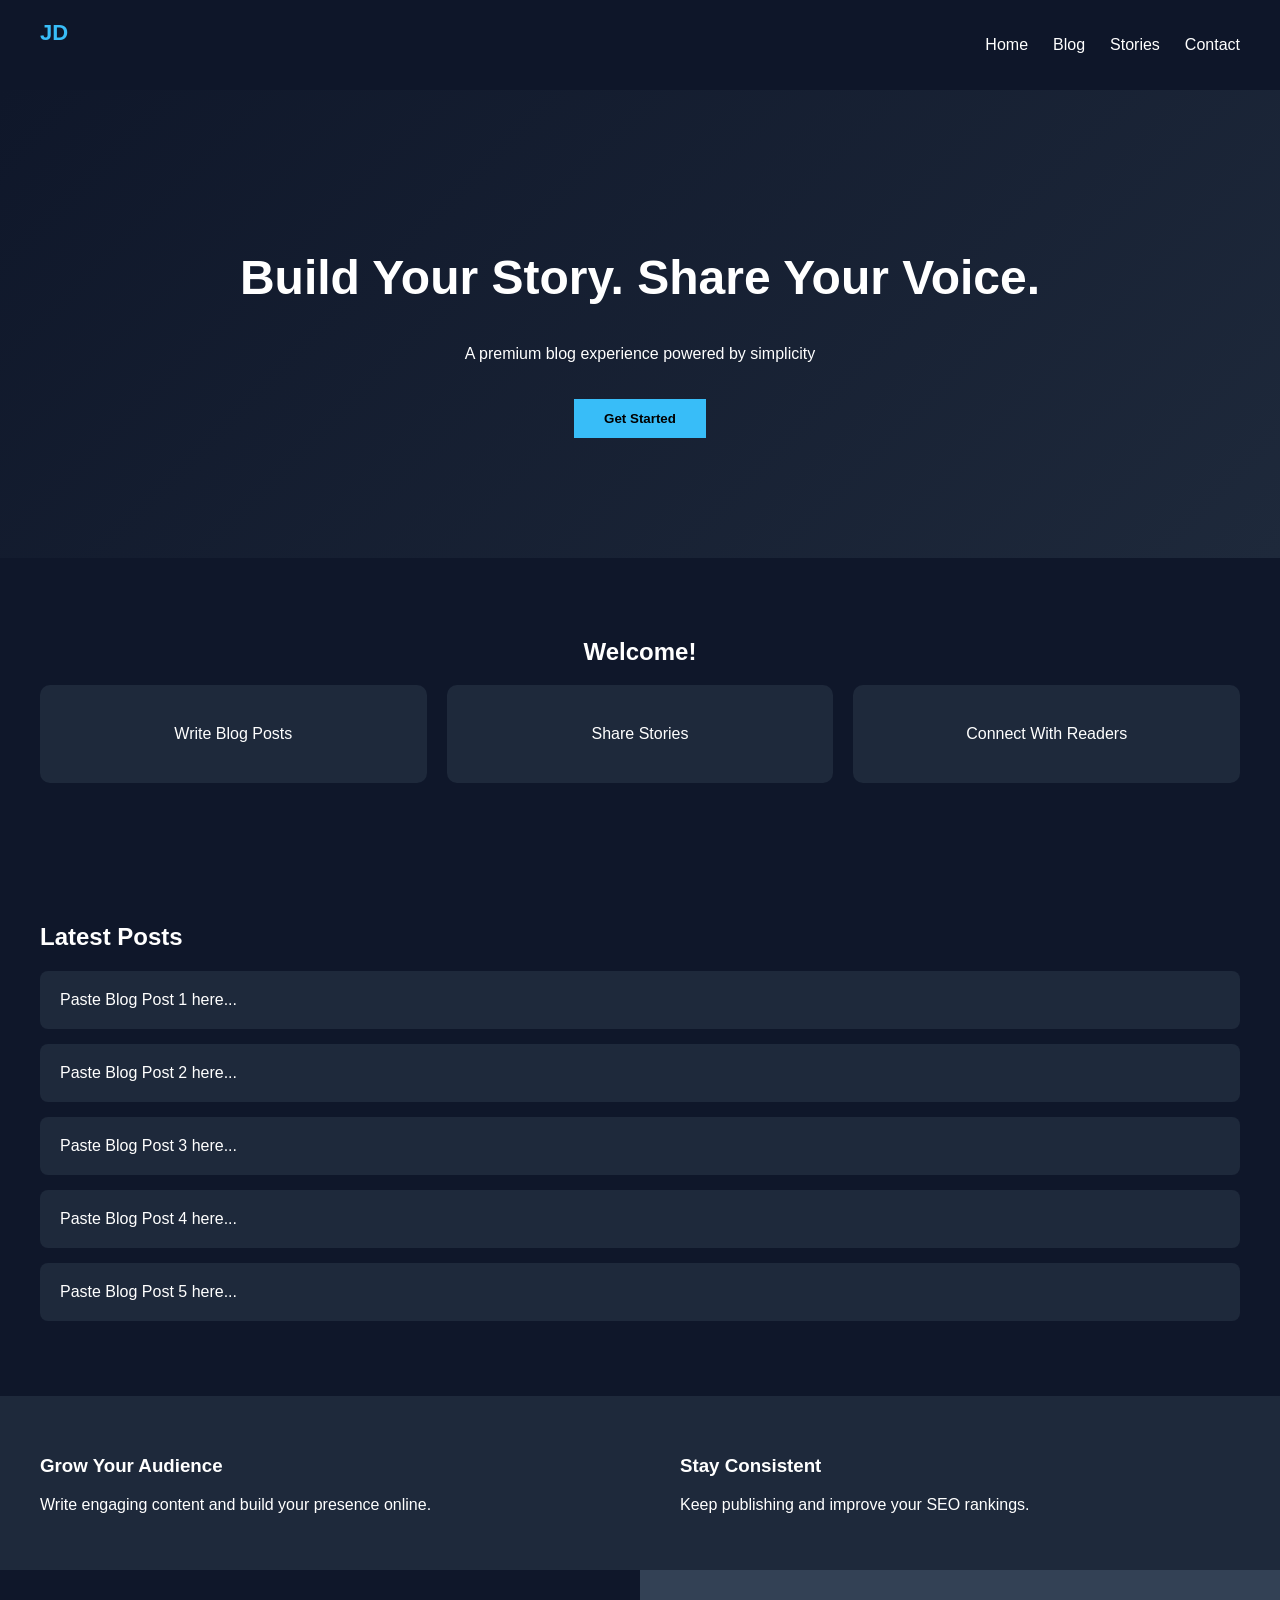
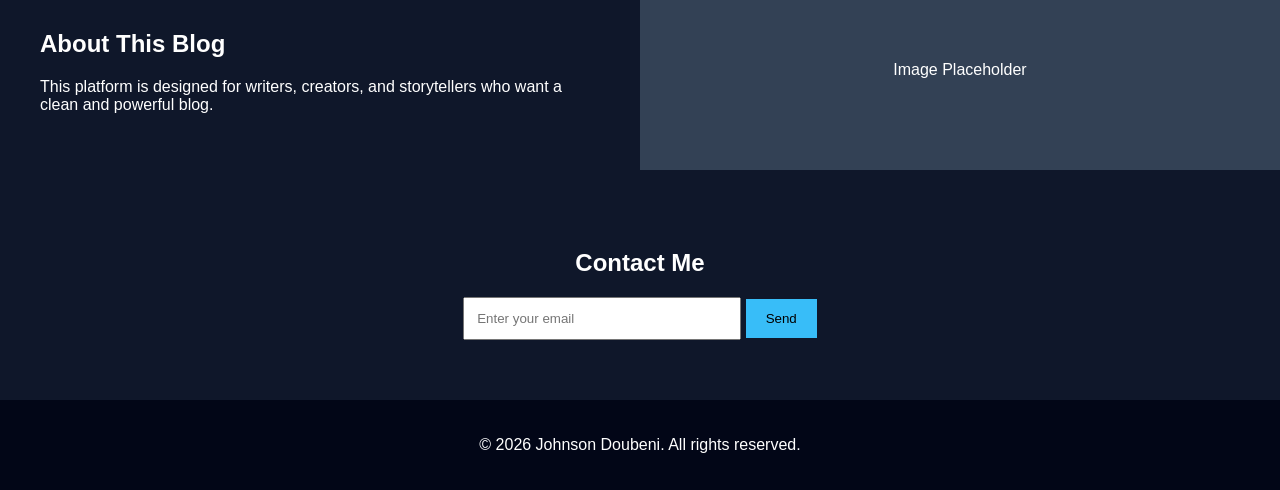
==== commit 10767682: "add "changes"" ====
--- a/index.html
+++ b/index.html
@@ -31,7 +31,7 @@
 
 <!-- SERVICES -->
 <section class="services">
-  <h2>What You Can Do Here</h2>
+  <h2>Welcome!</h2>
   <div class="service-grid">
     <div class="service-box">Write Blog Posts</div>
     <div class="service-box">Share Stories</div>
